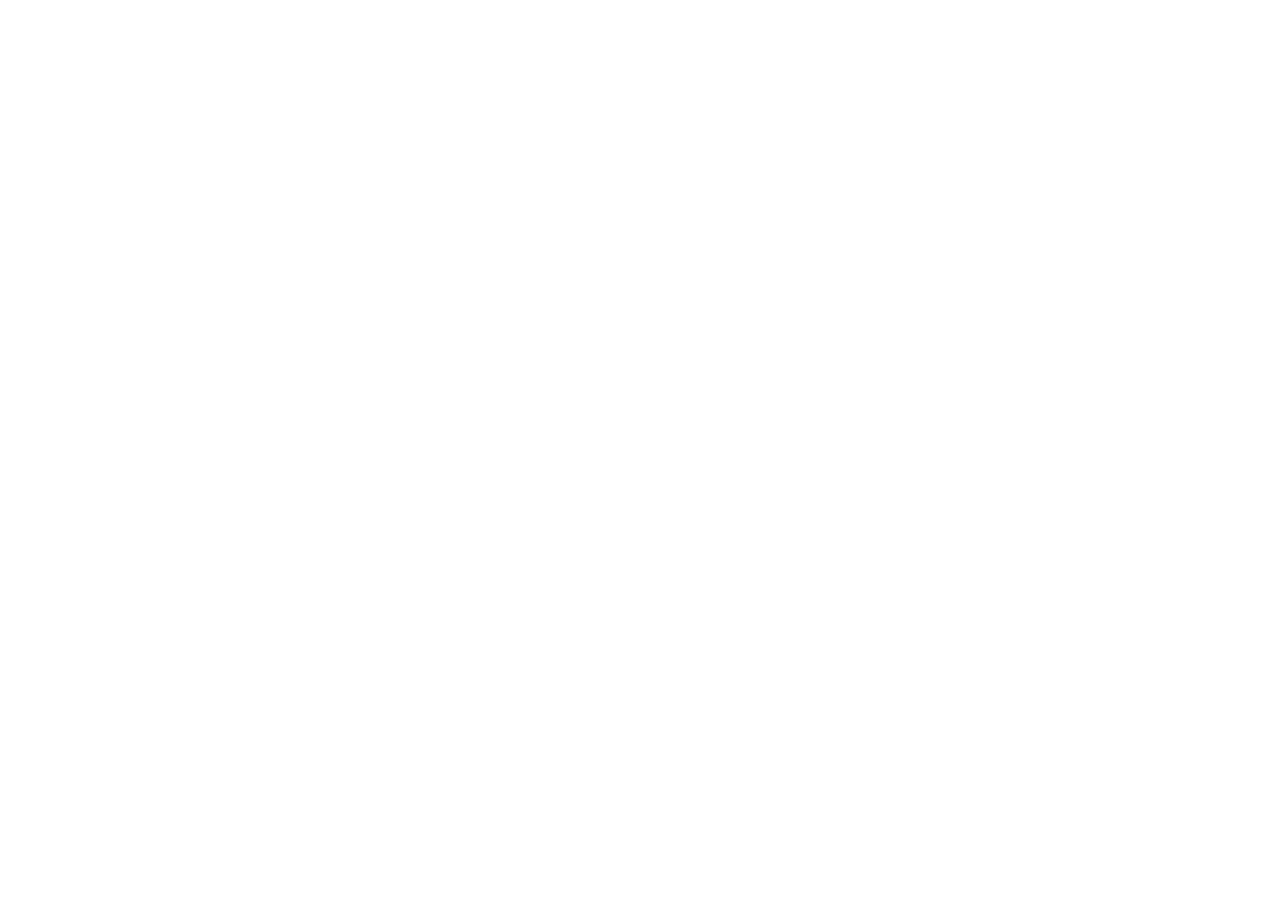
==== index.html @ f326ede2 "split out files and complete gauge slider missing event listener methods" ====
<!DOCTYPE html>
<html lang="en">
<head>
    <meta charset="UTF-8">
    <meta name="viewport" content="width=device-width, initial-scale=1.0">
    <title>Gauge It Right: A Trans HRT Needle Guide</title>
    <link rel="stylesheet" href="css/styles.css">
</head>
<body>
    <!-- ... existing HTML ... -->
    
    <script type="module" src="js/main.js"></script>
</body>
</html>
---- css/styles.css ----
/* Import component styles */
@import 'components/navigation.css';
@import 'components/gauge-slider.css';
@import 'components/injection-guide.css';

:root {
    --primary-blue: #A8D8FF;
    --primary-purple: #D8B5FF;
    --primary-green: #B5FFD8;
    --text-color: #333333;
    --background-color: #FFFFFF;
}

/* Global styles */
* {
    margin: 0;
    padding: 0;
    box-sizing: border-box;
}

body {
    font-family: 'Inter', sans-serif;
    line-height: 1.6;
    color: var(--text-color);
    background-color: var(--background-color);
}

/* Layout styles */
section {
    padding: 2rem;
    min-height: 100vh;
}
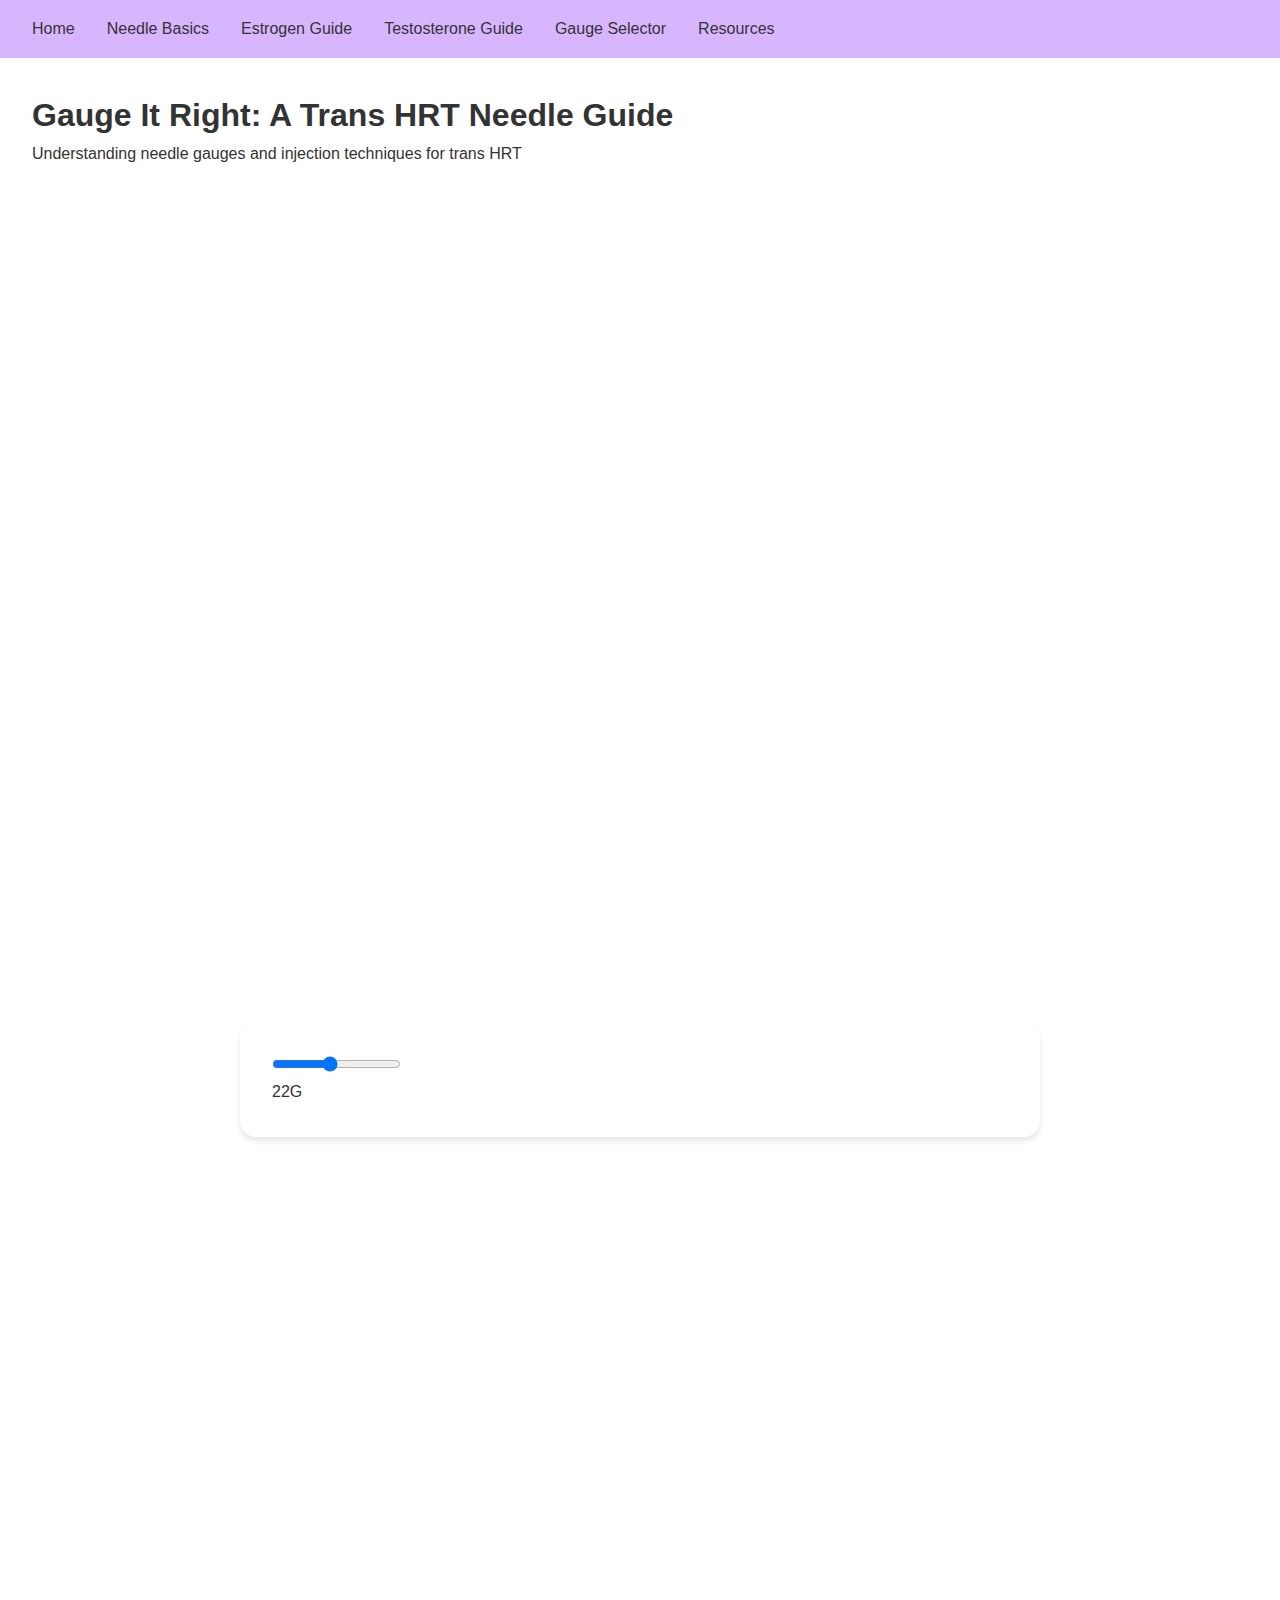
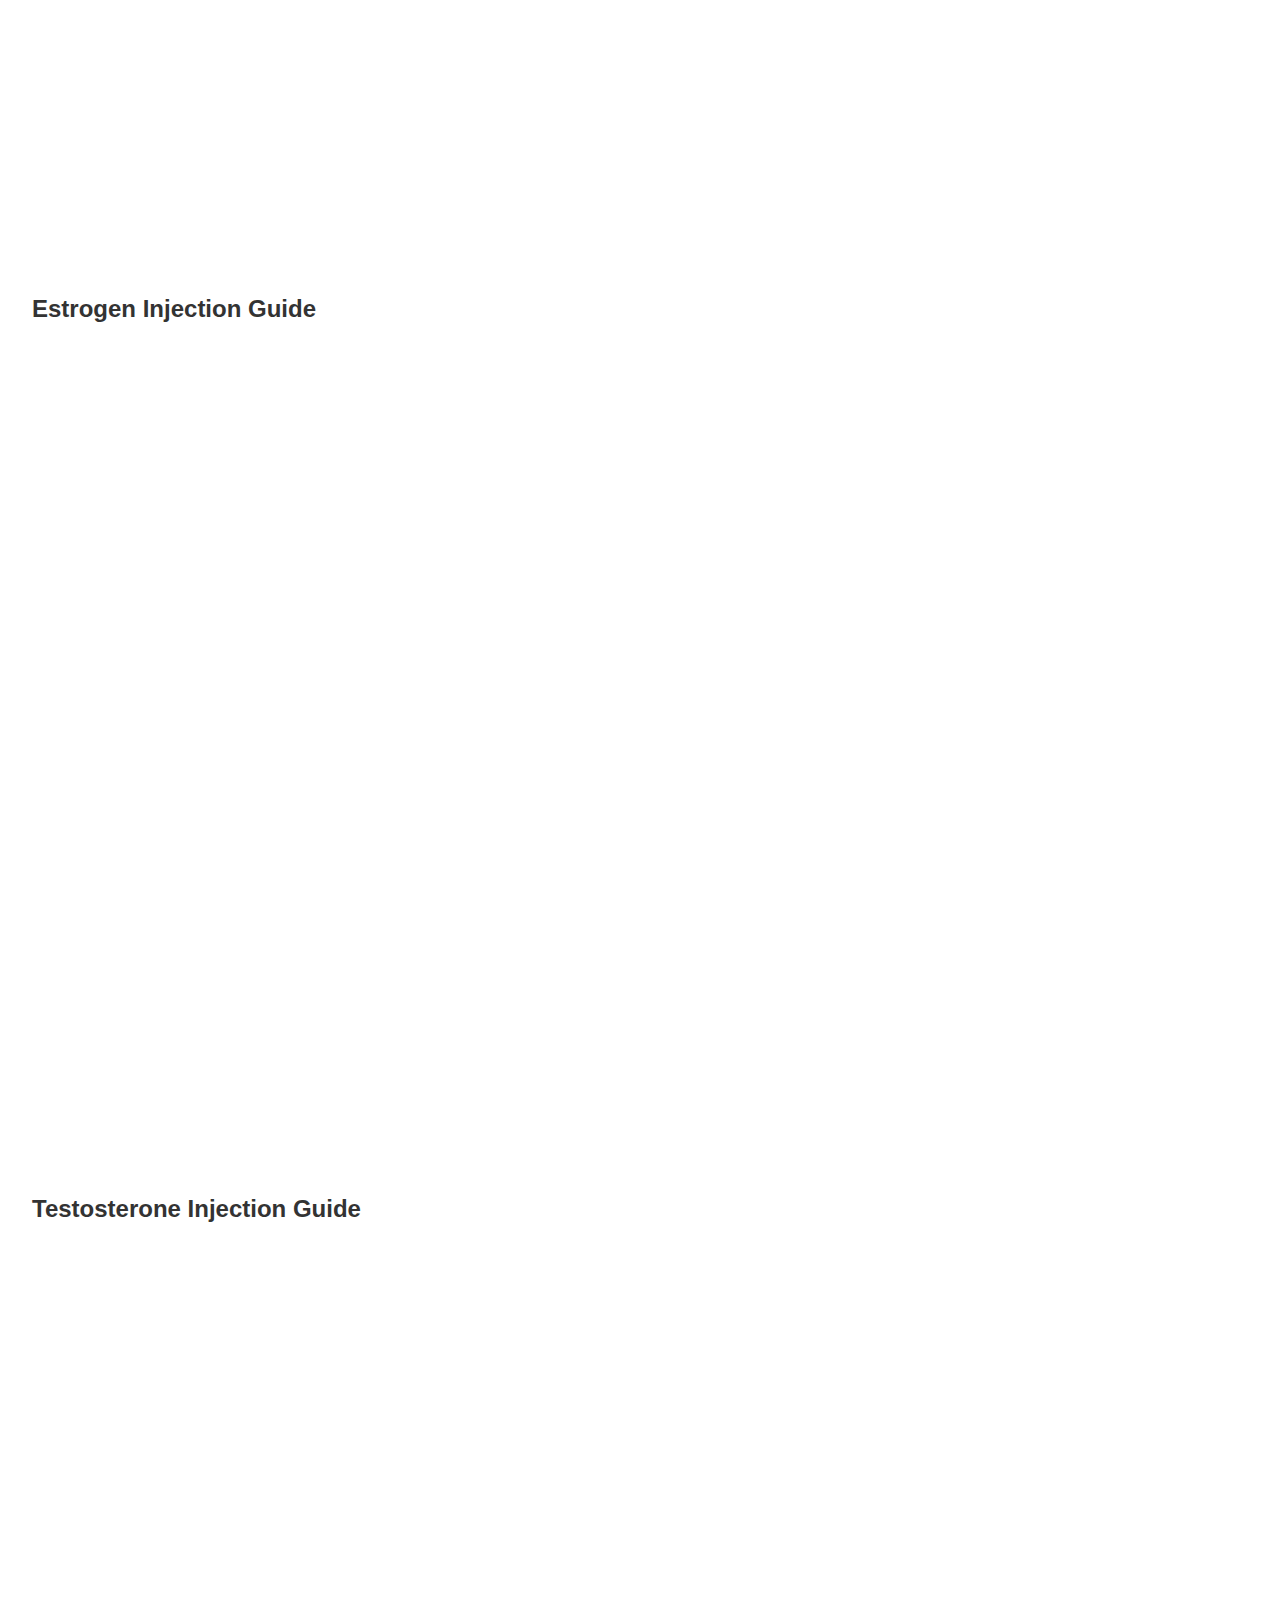
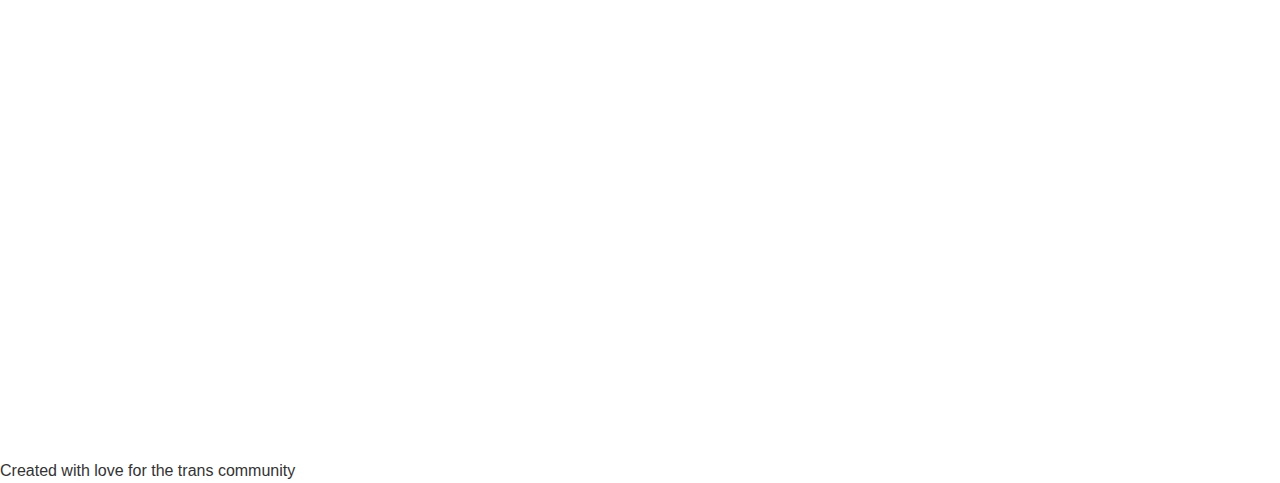
==== commit af77ebf4: "added basic doc structure" ====
--- a/index.html
+++ b/index.html
@@ -7,8 +7,44 @@
     <link rel="stylesheet" href="css/styles.css">
 </head>
 <body>
-    <!-- ... existing HTML ... -->
-    
+    <header>
+        <nav>
+            <ul>
+                <li><a href="#home">Home</a></li>
+                <li><a href="#needle-basics">Needle Basics</a></li>
+                <li><a href="#estrogen-guide">Estrogen Guide</a></li>
+                <li><a href="#testosterone-guide">Testosterone Guide</a></li>
+                <li><a href="#gauge-selector">Gauge Selector</a></li>
+                <li><a href="#resources">Resources</a></li>
+            </ul>
+        </nav>
+    </header>
+
+    <main>
+        <section id="home">
+            <h1>Gauge It Right: A Trans HRT Needle Guide</h1>
+            <p>Understanding needle gauges and injection techniques for trans HRT</p>
+        </section>
+
+        <section id="needle-basics">
+            <!-- Gauge slider will be rendered here -->
+        </section>
+
+        <section id="estrogen-guide">
+            <h2>Estrogen Injection Guide</h2>
+            <!-- Injection guide component will be rendered here -->
+        </section>
+
+        <section id="testosterone-guide">
+            <h2>Testosterone Injection Guide</h2>
+            <!-- Injection guide component will be rendered here -->
+        </section>
+    </main>
+
+    <footer>
+        <p>Created with love for the trans community</p>
+    </footer>
+
     <script type="module" src="js/main.js"></script>
 </body>
 </html>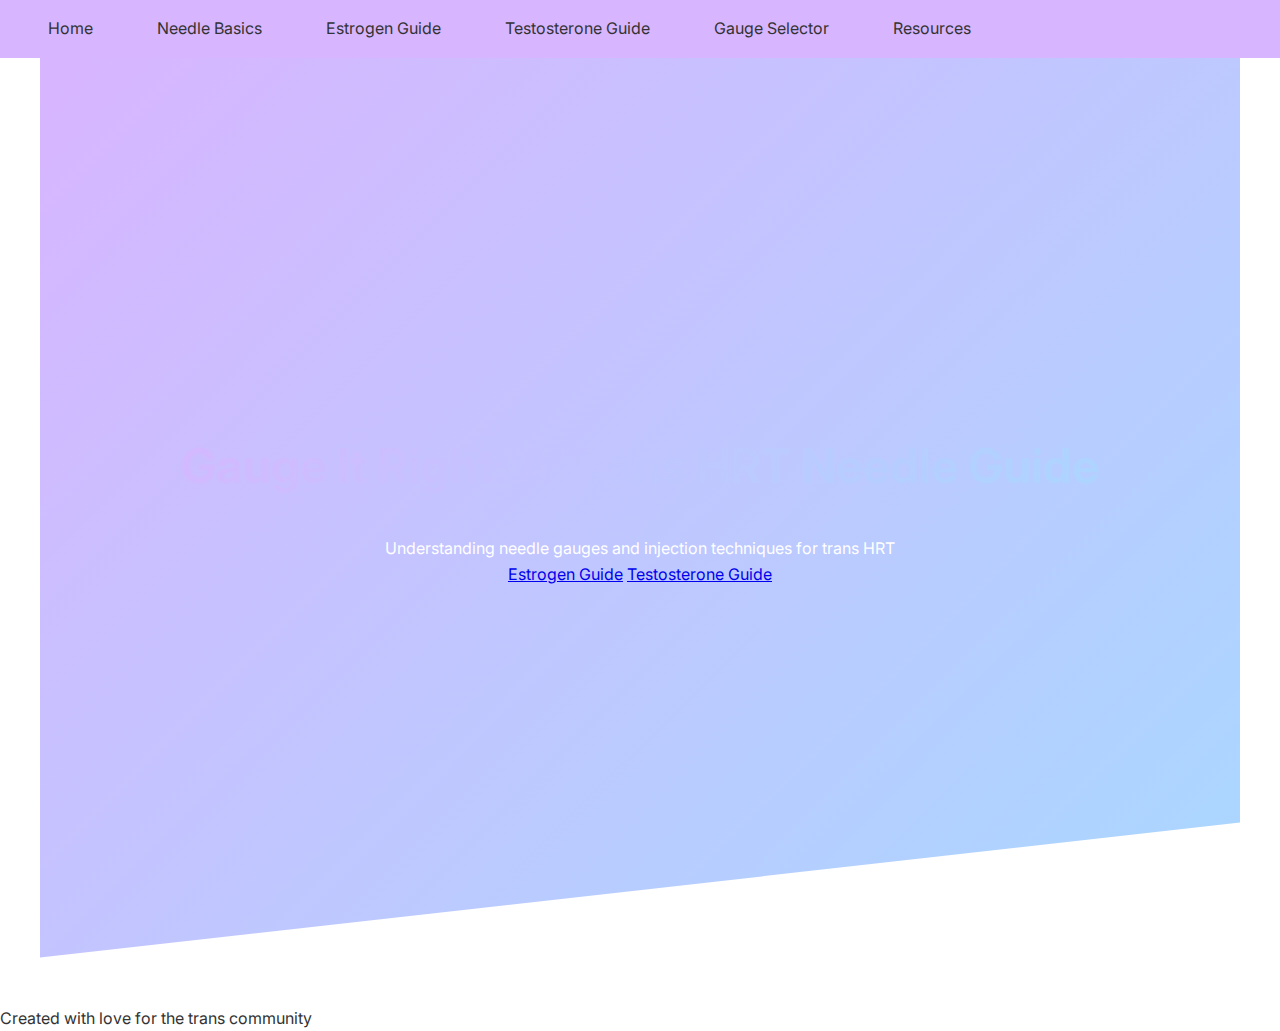
==== commit 1ada01e3: "updated to reflect move to individual pages" ====
--- a/index.html
+++ b/index.html
@@ -10,12 +10,12 @@
     <header>
         <nav>
             <ul>
-                <li><a href="#home">Home</a></li>
-                <li><a href="#needle-basics">Needle Basics</a></li>
-                <li><a href="#estrogen-guide">Estrogen Guide</a></li>
-                <li><a href="#testosterone-guide">Testosterone Guide</a></li>
-                <li><a href="#gauge-selector">Gauge Selector</a></li>
-                <li><a href="#resources">Resources</a></li>
+                <li><a href="index.html">Home</a></li>
+                <li><a href="pages/needle-basics.html">Needle Basics</a></li>
+                <li><a href="pages/estrogen-guide.html">Estrogen Guide</a></li>
+                <li><a href="pages/testosterone-guide.html">Testosterone Guide</a></li>
+                <li><a href="pages/gauge-selector.html">Gauge Selector</a></li>
+                <li><a href="pages/resources.html">Resources</a></li>
             </ul>
         </nav>
     </header>
@@ -24,20 +24,10 @@
         <section id="home">
             <h1>Gauge It Right: A Trans HRT Needle Guide</h1>
             <p>Understanding needle gauges and injection techniques for trans HRT</p>
-        </section>
-
-        <section id="needle-basics">
-            <!-- Gauge slider will be rendered here -->
-        </section>
-
-        <section id="estrogen-guide">
-            <h2>Estrogen Injection Guide</h2>
-            <!-- Injection guide component will be rendered here -->
-        </section>
-
-        <section id="testosterone-guide">
-            <h2>Testosterone Injection Guide</h2>
-            <!-- Injection guide component will be rendered here -->
+            <div class="cta-buttons">
+                <a href="pages/estrogen-guide.html" class="btn">Estrogen Guide</a>
+                <a href="pages/testosterone-guide.html" class="btn">Testosterone Guide</a>
+            </div>
         </section>
     </main>
 
--- a/css/styles.css
+++ b/css/styles.css
@@ -1,3 +1,6 @@
+/* Import Google Fonts */
+@import url('https://fonts.googleapis.com/css2?family=Inter:wght@400;500;600;700&display=swap');
+
 /* Import component styles */
 @import 'components/navigation.css';
 @import 'components/gauge-slider.css';
@@ -9,6 +12,15 @@
     --primary-green: #B5FFD8;
     --text-color: #333333;
     --background-color: #FFFFFF;
+    --gradient-bg: linear-gradient(135deg, var(--primary-purple) 0%, var(--primary-blue) 100%);
+    --shadow-sm: 0 2px 4px rgba(0, 0, 0, 0.1);
+    --shadow-md: 0 4px 6px rgba(0, 0, 0, 0.1);
+    --shadow-lg: 0 10px 15px rgba(0, 0, 0, 0.1);
+    --spacing-xs: 0.5rem;
+    --spacing-sm: 1rem;
+    --spacing-md: 1.5rem;
+    --spacing-lg: 2rem;
+    --spacing-xl: 3rem;
 }
 
 /* Global styles */
@@ -25,8 +37,36 @@
     background-color: var(--background-color);
 }
 
+h1 {
+    font-size: 3rem;
+    font-weight: 700;
+    margin-bottom: var(--spacing-lg);
+    background: var(--gradient-bg);
+    -webkit-background-clip: text;
+    -webkit-text-fill-color: transparent;
+}
+
+h2 {
+    font-size: 2.25rem;
+    font-weight: 600;
+    margin-bottom: var(--spacing-md);
+}
+
 /* Layout styles */
 section {
-    padding: 2rem;
+    padding: var(--spacing-xl);
     min-height: 100vh;
+    display: flex;
+    flex-direction: column;
+    justify-content: center;
+    max-width: 1200px;
+    margin: 0 auto;
+}
+
+#home {
+    text-align: center;
+    background: var(--gradient-bg);
+    color: white;
+    clip-path: polygon(0 0, 100% 0, 100% 85%, 0 100%);
+    margin-bottom: var(--spacing-xl);
 } 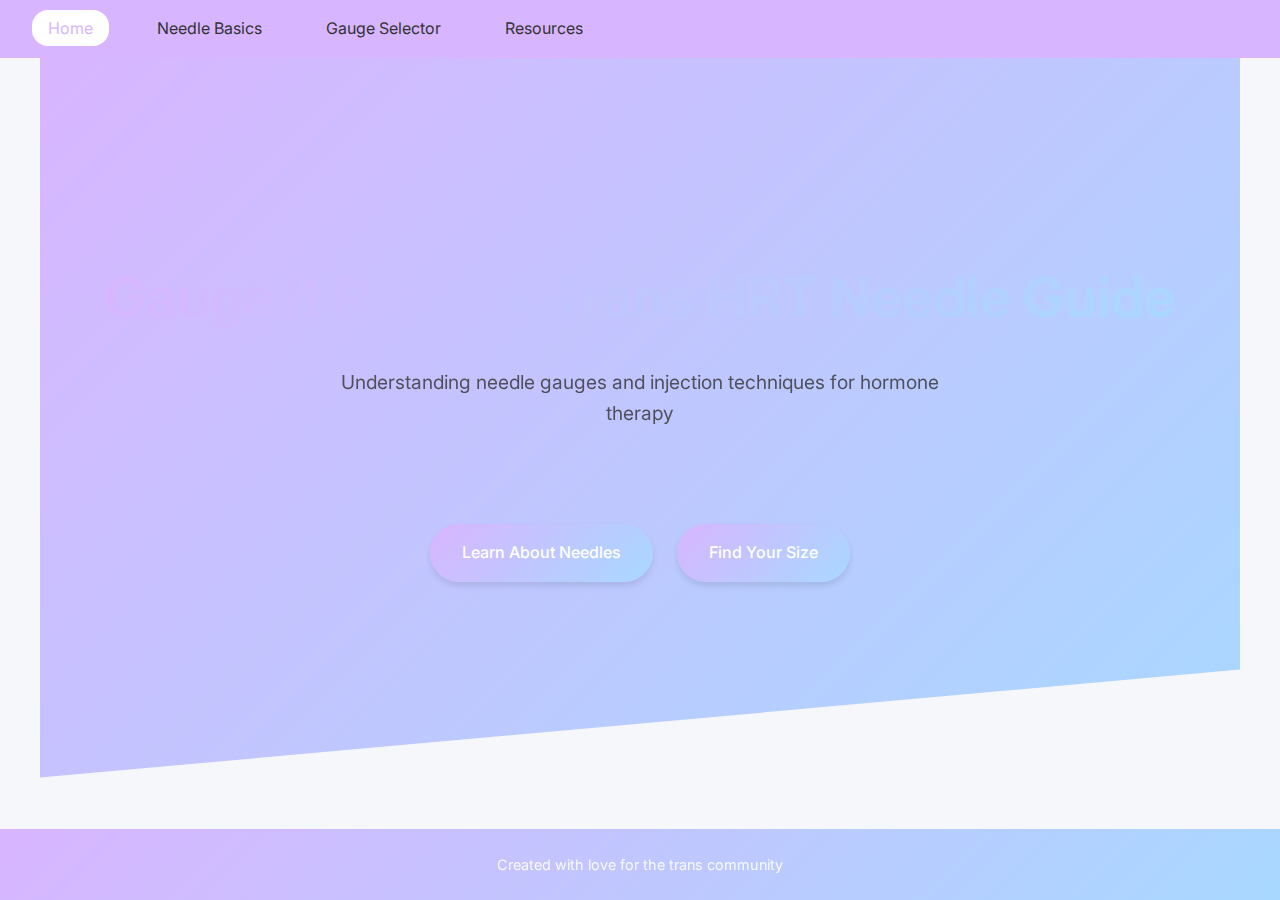
==== commit a1ec4c38: "updated pages and ui and added info on resources" ====
--- a/index.html
+++ b/index.html
@@ -10,10 +10,8 @@
     <header>
         <nav>
             <ul>
-                <li><a href="index.html">Home</a></li>
+                <li><a href="index.html" class="active">Home</a></li>
                 <li><a href="pages/needle-basics.html">Needle Basics</a></li>
-                <li><a href="pages/estrogen-guide.html">Estrogen Guide</a></li>
-                <li><a href="pages/testosterone-guide.html">Testosterone Guide</a></li>
                 <li><a href="pages/gauge-selector.html">Gauge Selector</a></li>
                 <li><a href="pages/resources.html">Resources</a></li>
             </ul>
@@ -23,10 +21,10 @@
     <main>
         <section id="home">
             <h1>Gauge It Right: A Trans HRT Needle Guide</h1>
-            <p>Understanding needle gauges and injection techniques for trans HRT</p>
+            <p>Understanding needle gauges and injection techniques for hormone therapy</p>
             <div class="cta-buttons">
-                <a href="pages/estrogen-guide.html" class="btn">Estrogen Guide</a>
-                <a href="pages/testosterone-guide.html" class="btn">Testosterone Guide</a>
+                <a href="pages/needle-basics.html" class="btn">Learn About Needles</a>
+                <a href="pages/gauge-selector.html" class="btn">Find Your Size</a>
             </div>
         </section>
     </main>
@@ -34,7 +32,5 @@
     <footer>
         <p>Created with love for the trans community</p>
     </footer>
-
-    <script type="module" src="js/main.js"></script>
 </body>
 </html>--- a/css/styles.css
+++ b/css/styles.css
@@ -4,7 +4,10 @@
 /* Import component styles */
 @import 'components/navigation.css';
 @import 'components/gauge-slider.css';
-@import 'components/injection-guide.css';
+@import 'components/gauge-selector.css';
+@import 'components/resources.css';
+@import 'components/needle-basics.css';
+@import 'components/home.css';
 
 :root {
     --primary-blue: #A8D8FF;
@@ -34,16 +37,23 @@
     font-family: 'Inter', sans-serif;
     line-height: 1.6;
     color: var(--text-color);
-    background-color: var(--background-color);
+    background-color: #f5f7fa;
+    min-height: 100vh;
+    display: flex;
+    flex-direction: column;
+}
+
+main {
+    flex: 1;
 }
 
 h1 {
-    font-size: 3rem;
-    font-weight: 700;
-    margin-bottom: var(--spacing-lg);
+    text-align: center;
+    margin-bottom: var(--spacing-xl);
     background: var(--gradient-bg);
     -webkit-background-clip: text;
-    -webkit-text-fill-color: transparent;
+    color: transparent;
+    font-size: 2.5rem;
 }
 
 h2 {
@@ -69,4 +79,56 @@
     color: white;
     clip-path: polygon(0 0, 100% 0, 100% 85%, 0 100%);
     margin-bottom: var(--spacing-xl);
+}
+
+/* Add to existing styles */
+.content-container {
+    max-width: 1200px;
+    margin: 0 auto;
+    padding: var(--spacing-xl) var(--spacing-lg);
+}
+
+.info-section {
+    margin: var(--spacing-xl) 0;
+    padding: var(--spacing-lg);
+    background: white;
+    border-radius: 1.5rem;
+    box-shadow: var(--shadow-lg);
+}
+
+.cta-buttons {
+    display: flex;
+    gap: var(--spacing-md);
+    justify-content: center;
+    margin-top: var(--spacing-xl);
+}
+
+.btn {
+    display: inline-block;
+    padding: var(--spacing-sm) var(--spacing-lg);
+    background: var(--gradient-bg);
+    color: white;
+    text-decoration: none;
+    border-radius: 2rem;
+    font-weight: 500;
+    transition: all 0.3s ease;
+    box-shadow: var(--shadow-md);
+}
+
+.btn:hover {
+    transform: translateY(-2px);
+    box-shadow: var(--shadow-lg);
+}
+
+footer {
+    background: var(--gradient-bg);
+    color: white;
+    text-align: center;
+    padding: var(--spacing-md);
+    margin-top: auto;
+}
+
+footer p {
+    font-size: 0.9rem;
+    opacity: 0.9;
 } 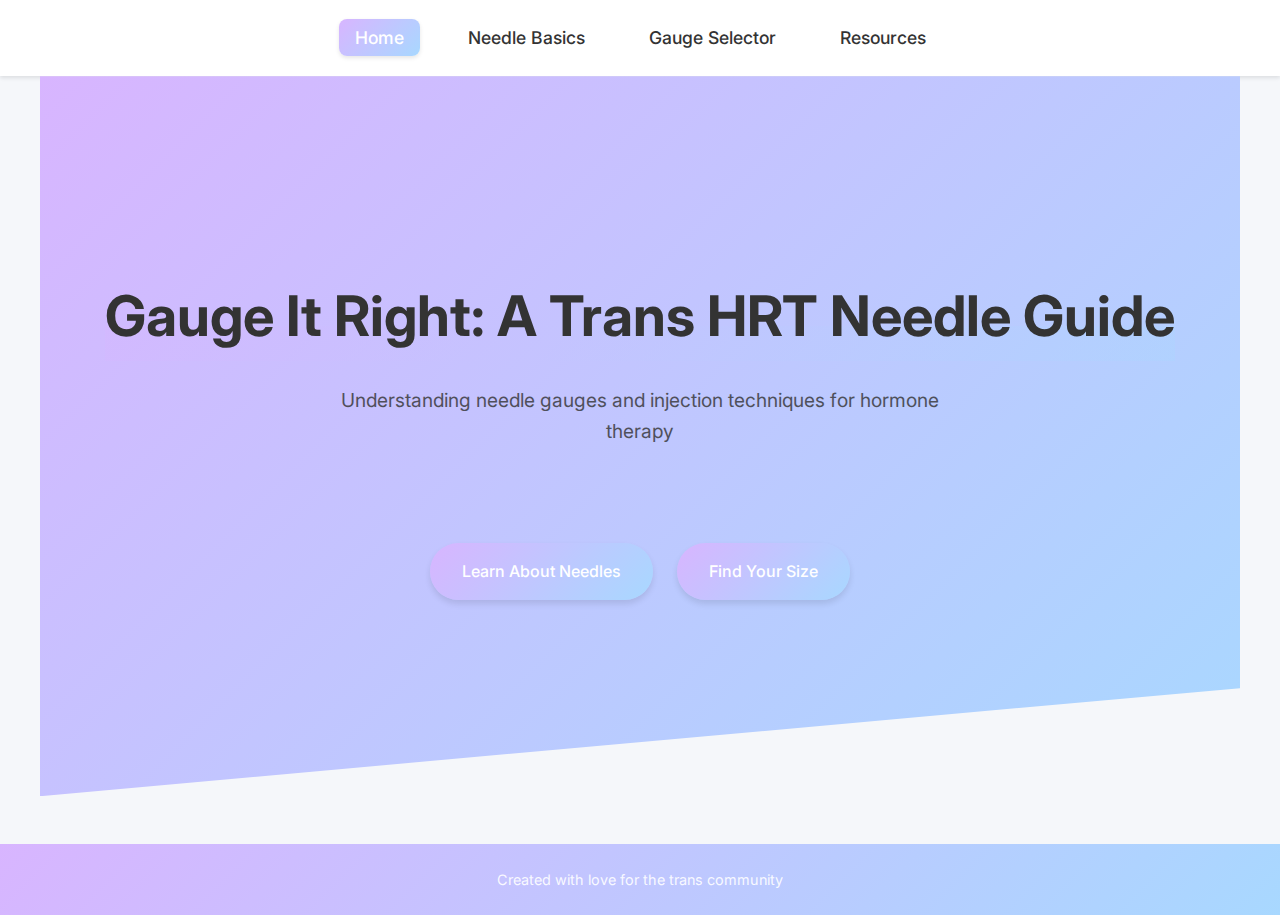
==== commit 222a9897: "updated menu styles gauge visualizatioin for clarity and home page styles. ready for dist" ====
--- a/index.html
+++ b/index.html
@@ -5,6 +5,12 @@
     <meta name="viewport" content="width=device-width, initial-scale=1.0">
     <title>Gauge It Right: A Trans HRT Needle Guide</title>
     <link rel="stylesheet" href="css/styles.css">
+    <meta name="description" content="Educational resource for understanding needle gauges and injection techniques for HRT">
+    <meta name="keywords" content="HRT, needle gauge, transgender healthcare, injection guide">
+    <meta property="og:title" content="Gauge It Right: A Trans HRT Needle Guide">
+    <meta property="og:description" content="Educational resource for understanding needle gauges and injection techniques for HRT">
+    <meta property="og:type" content="website">
+    <meta name="twitter:card" content="summary">
 </head>
 <body>
     <header>
--- a/css/styles.css
+++ b/css/styles.css
@@ -50,10 +50,23 @@
 h1 {
     text-align: center;
     margin-bottom: var(--spacing-xl);
+    font-size: 2.5rem;
+    font-weight: 700;
+    color: var(--text-color);
+    position: relative;
+    z-index: 1;
+}
+
+h1::before {
+    content: '';
+    position: absolute;
+    width: 100%;
+    height: 40%;
+    bottom: 0;
+    left: 0;
     background: var(--gradient-bg);
-    -webkit-background-clip: text;
-    color: transparent;
-    font-size: 2.5rem;
+    z-index: -1;
+    opacity: 0.3;
 }
 
 h2 {
